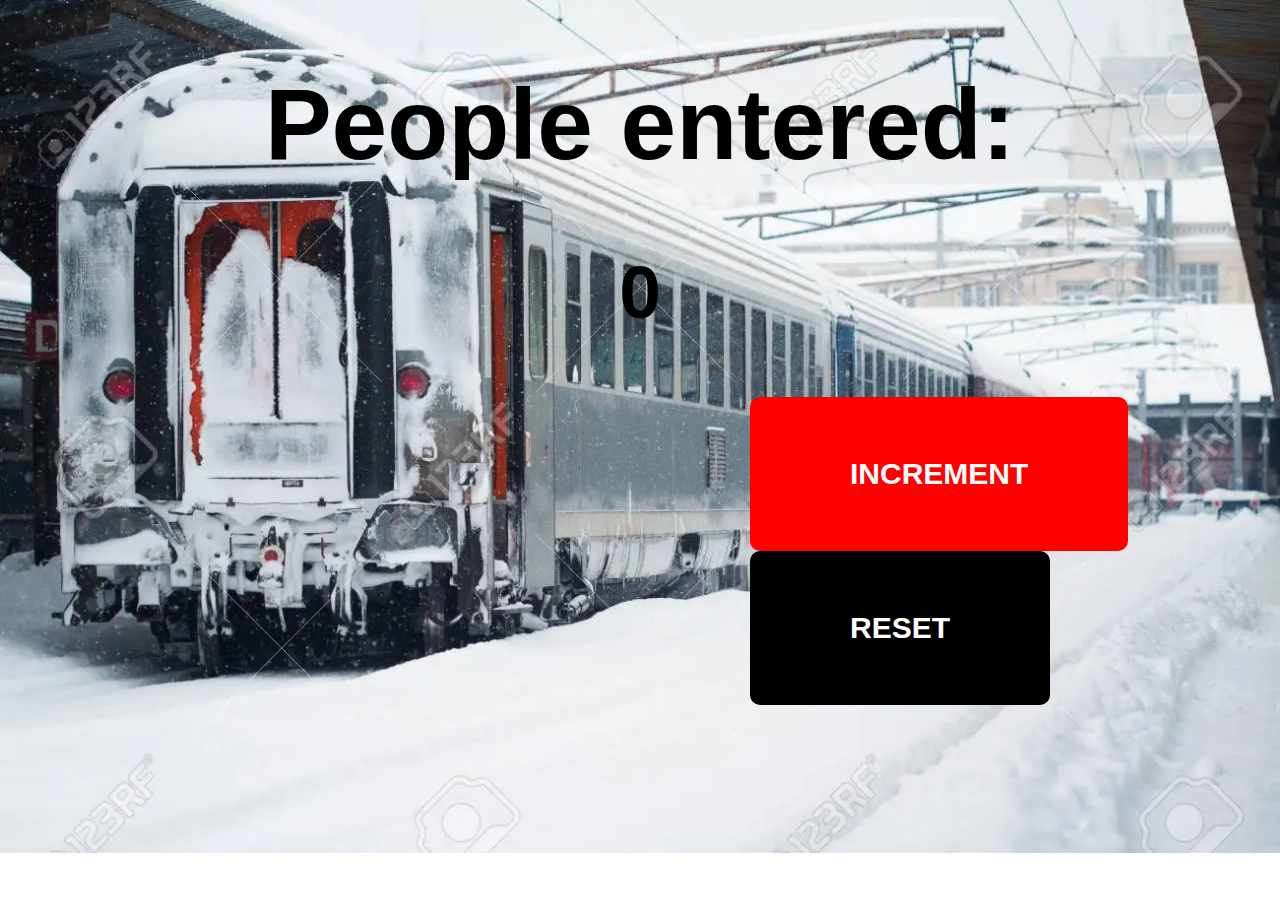
==== peopleCounterApp/index.html @ a1262117 "Java Script" ====
<!DOCTYPE html>
<html lang="en">
<head>
    <meta charset="UTF-8">
    <meta http-equiv="X-UA-Compatible" content="IE=edge">
    <meta name="viewport" content="width=device-width, initial-scale=1.0">
    <link rel="stylesheet" href="styles.css">
    <title>People counter app</title>
</head>
<body>
    <h1>People entered:</h1>
    <h2 id="counter">0</h2>
    <div class="flex-parent">
        <button id="increment-btn" onclick="increment()">INCREMENT</button>
    </div>
    <div class="flex-parent">
        <button id="reset-btn" onclick="reset()">RESET</button>
    </div>
    <script src="index.js"></script>
</body>
</html>
---- peopleCounterApp/styles.css ----
body{
    color: black;
    font-size: 50px;
    background-image: url('estaçãoCombois.png');
    background-repeat: no-repeat;
    background-size: 100%;
    font-family: Helvetica Neue, Helvetica, Arial, sans-serif;
    margin: 0;
    padding: 0;
    text-align: center;
}

button{
    margin-left: 750px;
    display: block;
    border: none;
    color: white;
    font-weight: bold;
    border-radius: 10px;
    padding: 60px 100px;
    font-size: 30px;
}

button:active{
    transform: scale(0.98);
}

#increment-btn{
    background: red;
}

#save-btn{
    background: green;
}

#reset-btn{
    background: black;
}
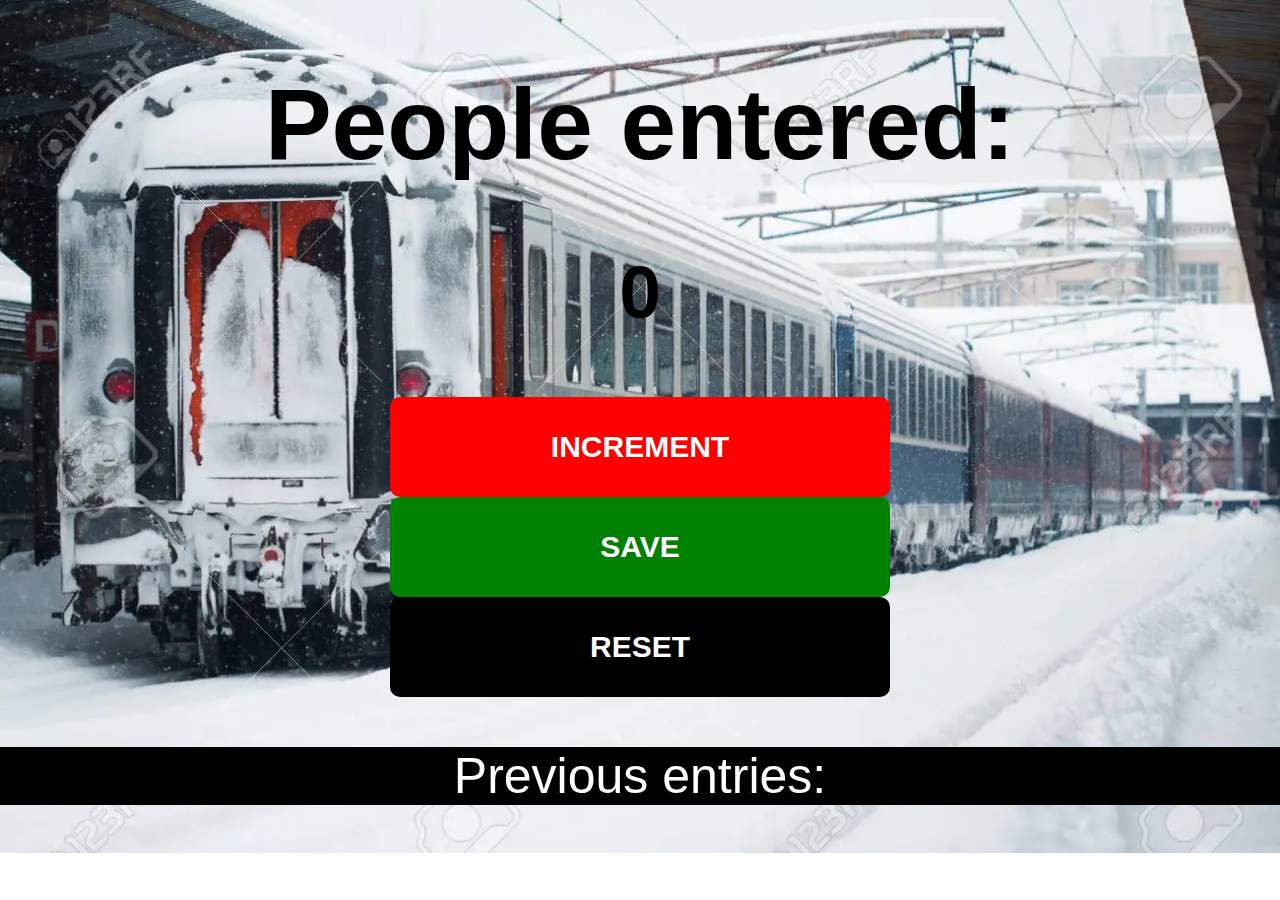
==== commit 89ebc749: "Cenas" ====
--- a/peopleCounterApp/index.html
+++ b/peopleCounterApp/index.html
@@ -10,12 +10,16 @@
 <body>
     <h1>People entered:</h1>
     <h2 id="counter">0</h2>
-    <div class="flex-parent">
+    <div class="div1">
         <button id="increment-btn" onclick="increment()">INCREMENT</button>
     </div>
-    <div class="flex-parent">
+    <div>
+        <button id="save-btn" onclick="save()">SAVE</button>
+    </div>
+    <div class="div2">
         <button id="reset-btn" onclick="reset()">RESET</button>
     </div>
+    <p id="saveStr">Previous entries: </p>
     <script src="index.js"></script>
 </body>
 </html>--- a/peopleCounterApp/styles.css
+++ b/peopleCounterApp/styles.css
@@ -12,14 +12,18 @@
 }
 
 button{
-    margin-left: 750px;
-    display: block;
     border: none;
     color: white;
     font-weight: bold;
     border-radius: 10px;
-    padding: 60px 100px;
+    width: 500px;
+    height: 100px;
     font-size: 30px;
+}
+
+p{
+    background-color: black;
+    color: white;
 }
 
 button:active{
